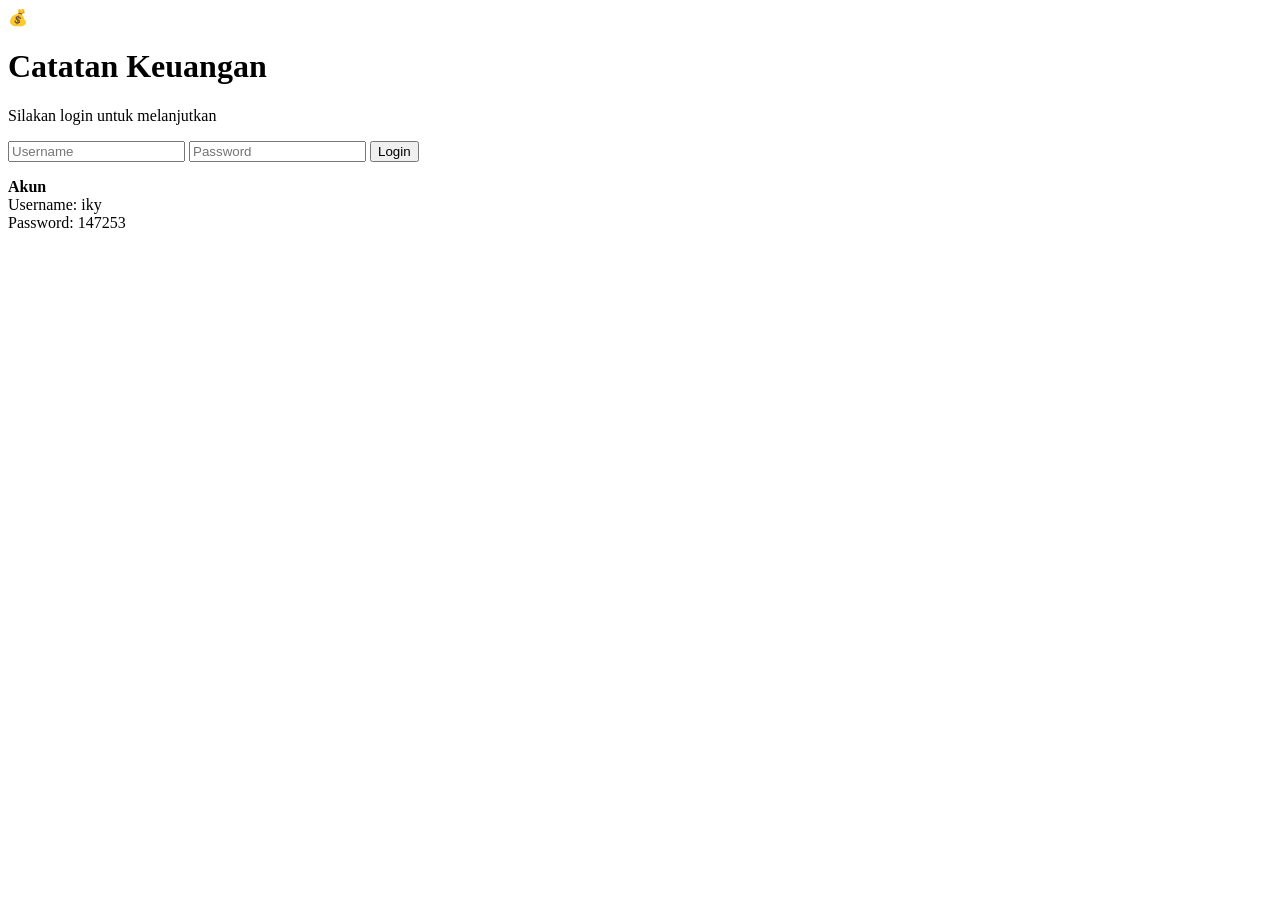
==== login.html @ 234514f7 "Add files via upload" ====
<!DOCTYPE html>
<html lang="id">
<head>
    <meta charset="UTF-8">
    <meta name="viewport" content="width=device-width, initial-scale=1.0">
    <title>Login - Catatan Keuangan</title>
    <link rel="stylesheet" href="style.css">
</head>

<body class="login-page">

    <div class="login-box">

        <div class="login-icon">💰</div>

        <h1>Catatan Keuangan</h1>
        <p>Silakan login untuk melanjutkan</p>

        <form id="loginForm">

            <input
                type="text"
                id="username"
                placeholder="Username"
                required
            >

            <input
                type="password"
                id="password"
                placeholder="Password"
                required
            >

            <button type="submit">
                Login
            </button>

        </form>

        <p id="loginMessage"></p>

        <div class="demo-account">
            <strong>Akun
            </strong>
            <br>
            Username: iky
            <br>
            Password: 147253
        </div>

    </div>

    <script src="login.js"></script>

</body>
</html>
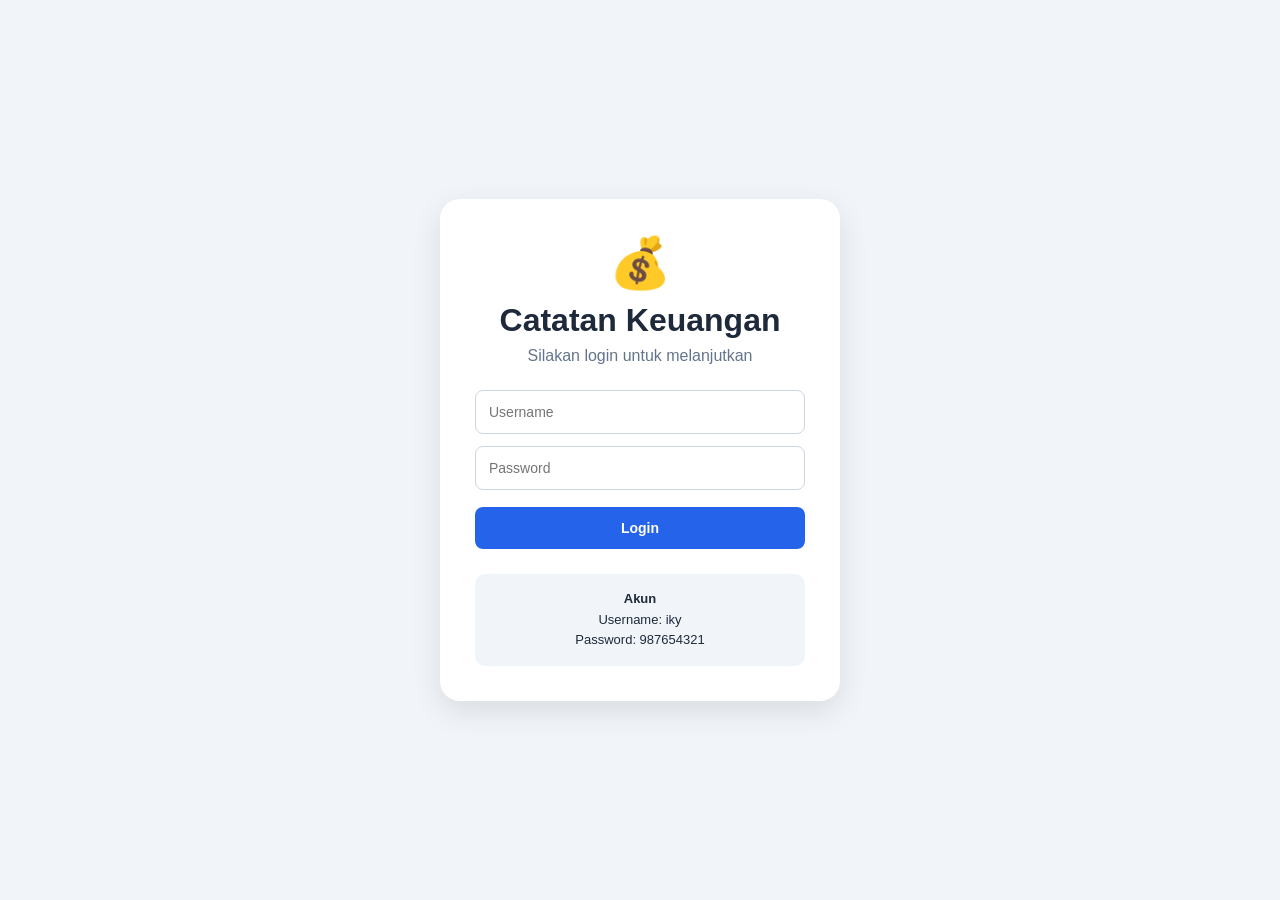
==== commit 421a683e: "Change demo account password in login.html Updated demo account password in the login form." ====
--- a/login.html
+++ b/login.html
@@ -46,7 +46,7 @@
             <br>
             Username: iky
             <br>
-            Password: 147253
+            Password: 987654321
         </div>
 
     </div>
@@ -54,4 +54,4 @@
     <script src="login.js"></script>
 
 </body>
-</html>+</html>
--- a/style.css
+++ b/style.css
@@ -0,0 +1,744 @@
+* {
+    margin: 0;
+    padding: 0;
+    box-sizing: border-box;
+    font-family: Arial, sans-serif;
+}
+
+body {
+    background: #f1f5f9;
+    color: #1e293b;
+}
+
+.container {
+    width: 90%;
+    max-width: 1000px;
+    margin: 40px auto;
+}
+
+header {
+    margin-bottom: 30px;
+}
+
+header h1 {
+    font-size: 32px;
+}
+
+header p {
+    color: #64748b;
+    margin-top: 8px;
+}
+
+.summary {
+    display: grid;
+    grid-template-columns: repeat(3, 1fr);
+    gap: 20px;
+    margin-bottom: 25px;
+}
+
+.card {
+    background: white;
+    padding: 25px;
+    border-radius: 16px;
+    box-shadow: 0 5px 15px rgba(0,0,0,0.05);
+}
+
+.card span {
+    color: #64748b;
+}
+
+.card h2 {
+    margin-top: 10px;
+    font-size: 25px;
+}
+
+.balance {
+    border-left: 5px solid #3b82f6;
+}
+
+.income {
+    border-left: 5px solid #22c55e;
+}
+
+.expense {
+    border-left: 5px solid #ef4444;
+}
+
+.form-section,
+.transactions {
+    background: white;
+    padding: 25px;
+    border-radius: 16px;
+    margin-bottom: 25px;
+    box-shadow: 0 5px 15px rgba(0,0,0,0.05);
+}
+
+.form-section h2,
+.transactions h2 {
+    margin-bottom: 20px;
+}
+
+form {
+    display: grid;
+    grid-template-columns: 2fr 1fr 1fr auto;
+    gap: 10px;
+}
+
+input,
+select,
+button {
+    padding: 13px;
+    border-radius: 8px;
+    border: 1px solid #cbd5e1;
+    font-size: 14px;
+}
+
+button {
+    cursor: pointer;
+    border: none;
+    background: #2563eb;
+    color: white;
+    font-weight: bold;
+}
+
+button:hover {
+    opacity: 0.85;
+}
+
+.transaction-header {
+    display: flex;
+    justify-content: space-between;
+    align-items: center;
+}
+
+#hapusSemua {
+    background: #ef4444;
+}
+
+.transaction {
+    display: flex;
+    justify-content: space-between;
+    align-items: center;
+    padding: 15px;
+    border-bottom: 1px solid #e2e8f0;
+}
+
+.transaction-info h3 {
+    font-size: 16px;
+}
+
+.transaction-info small {
+    color: #64748b;
+}
+
+.amount {
+    font-weight: bold;
+}
+
+.income-text {
+    color: #16a34a;
+}
+
+.expense-text {
+    color: #dc2626;
+}
+
+.delete-btn {
+    background: #ef4444;
+    margin-left: 10px;
+    padding: 8px 12px;
+}
+
+.empty {
+    text-align: center;
+    color: #94a3b8;
+    padding: 30px;
+}
+
+@media (max-width: 700px) {
+
+    .summary {
+        grid-template-columns: 1fr;
+    }
+
+    form {
+        grid-template-columns: 1fr;
+    }
+
+    .transaction {
+        gap: 10px;
+    }
+}
+/* ==========================
+   TOPBAR
+========================== */
+
+.topbar {
+    display: flex;
+    justify-content: space-between;
+    align-items: center;
+    margin-bottom: 30px;
+}
+
+.top-buttons {
+    display: flex;
+    gap: 10px;
+}
+
+.top-buttons button {
+    padding: 10px 15px;
+}
+
+
+/* ==========================
+   CHART
+========================== */
+
+.chart-section {
+    background: white;
+    padding: 25px;
+    border-radius: 16px;
+    margin-bottom: 25px;
+    box-shadow: 0 5px 15px rgba(0,0,0,0.05);
+}
+
+.chart-container {
+    position: relative;
+    height: 350px;
+}
+
+
+/* ==========================
+   FILTER
+========================== */
+
+.filters {
+    display: flex;
+    gap: 10px;
+}
+
+.transaction-header {
+    display: flex;
+    justify-content: space-between;
+    align-items: center;
+    gap: 20px;
+}
+
+
+/* ==========================
+   TRANSACTION
+========================== */
+
+.transaction-right {
+    display: flex;
+    align-items: center;
+    gap: 10px;
+}
+
+
+/* ==========================
+   DELETE
+========================== */
+
+.delete-all {
+    background: #ef4444;
+    margin-top: 20px;
+}
+
+.delete-btn {
+    background: #ef4444;
+    padding: 8px 12px;
+}
+
+
+/* ==========================
+   LOGIN
+========================== */
+
+.login-page {
+    min-height: 100vh;
+
+    display: flex;
+    justify-content: center;
+    align-items: center;
+}
+
+.login-box {
+    background: white;
+
+    width: 90%;
+    max-width: 400px;
+
+    padding: 35px;
+
+    border-radius: 20px;
+
+    text-align: center;
+
+    box-shadow:
+        0 10px 30px rgba(0,0,0,0.1);
+}
+
+.login-icon {
+    font-size: 50px;
+    margin-bottom: 10px;
+}
+
+.login-box h1 {
+    margin-bottom: 8px;
+}
+
+.login-box > p {
+    color: #64748b;
+    margin-bottom: 25px;
+}
+
+.login-box form {
+    display: flex;
+    flex-direction: column;
+    gap: 12px;
+}
+
+.login-box button {
+    margin-top: 5px;
+}
+
+.demo-account {
+    background: #f1f5f9;
+    padding: 15px;
+    border-radius: 10px;
+    margin-top: 20px;
+    font-size: 13px;
+    line-height: 1.6;
+}
+
+.error-message {
+    color: #dc2626 !important;
+    margin-top: 15px;
+    margin-bottom: 0 !important;
+}
+
+
+/* ==========================
+   DARK MODE
+========================== */
+
+body.dark {
+    background: #0f172a;
+    color: #e2e8f0;
+}
+
+body.dark header p {
+    color: #94a3b8;
+}
+
+body.dark .card,
+body.dark .form-section,
+body.dark .chart-section,
+body.dark .transactions,
+body.dark .login-box {
+    background: #1e293b;
+    color: #e2e8f0;
+}
+
+body.dark input,
+body.dark select {
+    background: #0f172a;
+    color: #e2e8f0;
+    border-color: #475569;
+}
+
+body.dark .demo-account {
+    background: #0f172a;
+}
+
+body.dark .transaction {
+    border-color: #334155;
+}
+
+body.dark .empty {
+    color: #64748b;
+}
+
+
+/* ==========================
+   RESPONSIVE
+========================== */
+
+@media (max-width: 800px) {
+
+    .summary {
+        grid-template-columns: 1fr;
+    }
+
+    form {
+        grid-template-columns: 1fr;
+    }
+
+    .topbar {
+        align-items: flex-start;
+        gap: 15px;
+    }
+
+    .transaction-header {
+        flex-direction: column;
+        align-items: flex-start;
+    }
+
+    .filters {
+        width: 100%;
+        flex-direction: column;
+    }
+
+    .transaction {
+        flex-direction: column;
+        align-items: flex-start;
+    }
+
+    .transaction-right {
+        width: 100%;
+        justify-content: space-between;
+    }
+
+}/* ==========================
+   ANIMASI GLOBAL
+========================== */
+
+* {
+    transition:
+        background-color 0.3s ease,
+        color 0.3s ease,
+        border-color 0.3s ease,
+        box-shadow 0.3s ease;
+}
+
+
+/* ==========================
+   ANIMASI HALAMAN
+========================== */
+
+.container {
+    animation: pageEnter 0.7s ease;
+}
+
+@keyframes pageEnter {
+
+    from {
+        opacity: 0;
+        transform: translateY(20px);
+    }
+
+    to {
+        opacity: 1;
+        transform: translateY(0);
+    }
+
+}
+
+
+/* ==========================
+   HEADER
+========================== */
+
+.topbar {
+    animation: slideDown 0.6s ease;
+}
+
+@keyframes slideDown {
+
+    from {
+        opacity: 0;
+        transform: translateY(-25px);
+    }
+
+    to {
+        opacity: 1;
+        transform: translateY(0);
+    }
+
+}
+
+
+/* ==========================
+   KARTU SALDO
+========================== */
+
+.summary .card {
+    opacity: 0;
+    animation: cardAppear 0.6s ease forwards;
+}
+
+.summary .card:nth-child(1) {
+    animation-delay: 0.1s;
+}
+
+.summary .card:nth-child(2) {
+    animation-delay: 0.25s;
+}
+
+.summary .card:nth-child(3) {
+    animation-delay: 0.4s;
+}
+
+@keyframes cardAppear {
+
+    from {
+        opacity: 0;
+        transform: translateY(30px) scale(0.95);
+    }
+
+    to {
+        opacity: 1;
+        transform: translateY(0) scale(1);
+    }
+
+}
+
+
+/* ==========================
+   EFEK HOVER KARTU
+========================== */
+
+.card {
+    transition:
+        transform 0.25s ease,
+        box-shadow 0.25s ease;
+}
+
+.card:hover {
+    transform: translateY(-6px);
+
+    box-shadow:
+        0 12px 25px rgba(0,0,0,0.12);
+}
+
+
+/* ==========================
+   TOMBOL
+========================== */
+
+button {
+    transition:
+        transform 0.15s ease,
+        box-shadow 0.15s ease,
+        opacity 0.15s ease;
+}
+
+button:hover {
+    transform: translateY(-2px);
+
+    box-shadow:
+        0 5px 12px rgba(0,0,0,0.15);
+}
+
+button:active {
+    transform: scale(0.95);
+}
+
+
+/* ==========================
+   FORM
+========================== */
+
+.form-section {
+    animation: formAppear 0.8s ease;
+}
+
+@keyframes formAppear {
+
+    from {
+        opacity: 0;
+        transform: translateX(-30px);
+    }
+
+    to {
+        opacity: 1;
+        transform: translateX(0);
+    }
+
+}
+
+
+/* ==========================
+   CHART
+========================== */
+
+.chart-section {
+    animation: chartAppear 0.8s ease;
+}
+
+@keyframes chartAppear {
+
+    from {
+        opacity: 0;
+        transform: scale(0.96);
+    }
+
+    to {
+        opacity: 1;
+        transform: scale(1);
+    }
+
+}
+
+
+/* ==========================
+   TRANSAKSI
+========================== */
+
+.transaction {
+    animation: transactionAppear 0.4s ease;
+}
+
+@keyframes transactionAppear {
+
+    from {
+        opacity: 0;
+        transform: translateX(-15px);
+    }
+
+    to {
+        opacity: 1;
+        transform: translateX(0);
+    }
+
+}
+
+
+/* ==========================
+   INPUT FOCUS
+========================== */
+
+input,
+select {
+    transition:
+        border-color 0.2s ease,
+        box-shadow 0.2s ease,
+        transform 0.2s ease;
+}
+
+input:focus,
+select:focus {
+
+    outline: none;
+
+    border-color: #2563eb;
+
+    box-shadow:
+        0 0 0 3px rgba(37,99,235,0.15);
+
+    transform: translateY(-1px);
+
+}
+
+
+/* ==========================
+   LOGIN ANIMATION
+========================== */
+
+.login-box {
+    animation: loginAppear 0.7s ease;
+}
+
+@keyframes loginAppear {
+
+    from {
+        opacity: 0;
+        transform:
+            scale(0.9)
+            translateY(20px);
+    }
+
+    to {
+        opacity: 1;
+        transform:
+            scale(1)
+            translateY(0);
+    }
+
+}
+
+
+/* ==========================
+   LOGIN ICON
+========================== */
+
+.login-icon {
+    animation: floating 2.5s ease-in-out infinite;
+}
+
+@keyframes floating {
+
+    0% {
+        transform: translateY(0);
+    }
+
+    50% {
+        transform: translateY(-8px);
+    }
+
+    100% {
+        transform: translateY(0);
+    }
+
+}
+
+
+/* ==========================
+   DARK MODE BUTTON
+========================== */
+
+#darkMode {
+    transition:
+        transform 0.4s ease;
+}
+
+#darkMode:hover {
+    transform: rotate(20deg) scale(1.1);
+}
+
+
+/* ==========================
+   SALDO
+========================== */
+
+.balance h2 {
+    animation: balancePulse 2s ease-in-out infinite;
+}
+
+@keyframes balancePulse {
+
+    0% {
+        transform: scale(1);
+    }
+
+    50% {
+        transform: scale(1.02);
+    }
+
+    100% {
+        transform: scale(1);
+    }
+
+}
+
+
+/* ==========================
+   REDUCE MOTION
+   Untuk pengguna yang
+   mematikan animasi di sistem
+========================== */
+
+@media (prefers-reduced-motion: reduce) {
+
+    *,
+    *::before,
+    *::after {
+
+        animation-duration: 0.01ms !important;
+        animation-iteration-count: 1 !important;
+        transition-duration: 0.01ms !important;
+
+    }
+
+}
